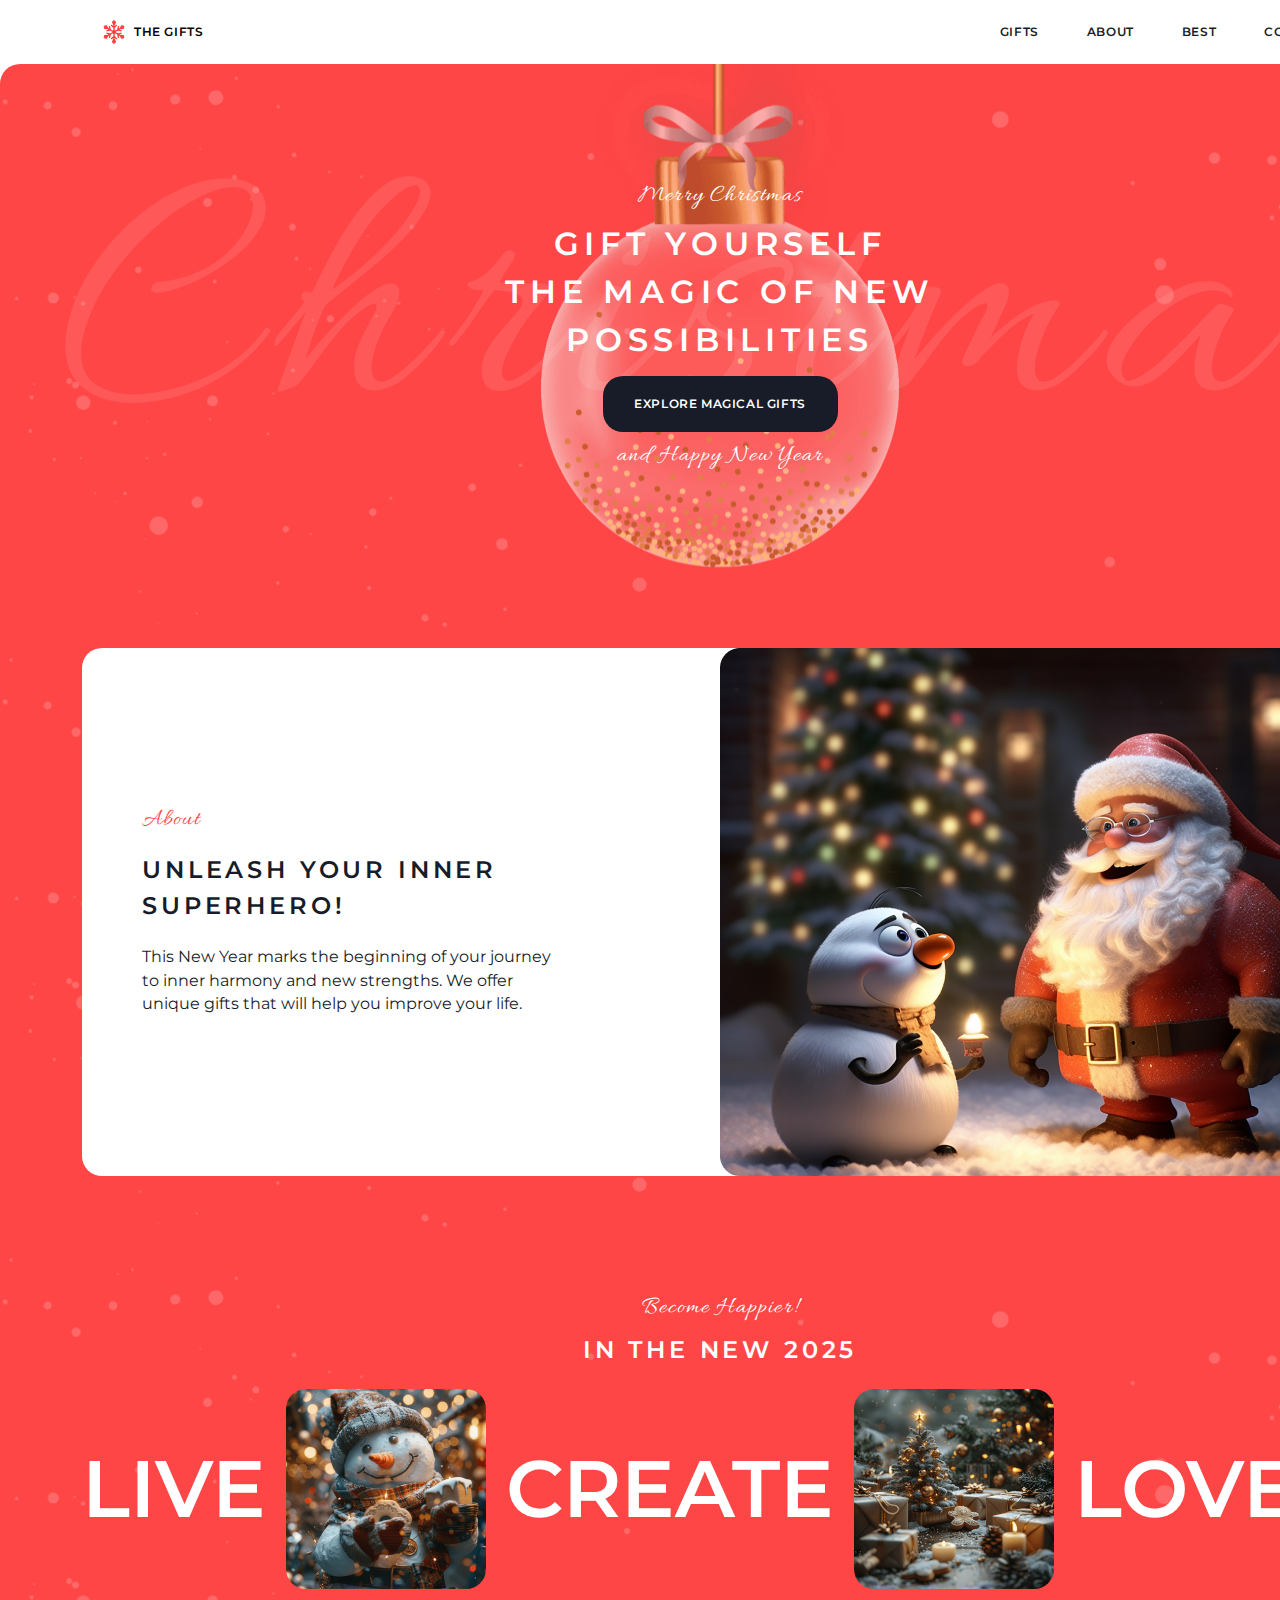
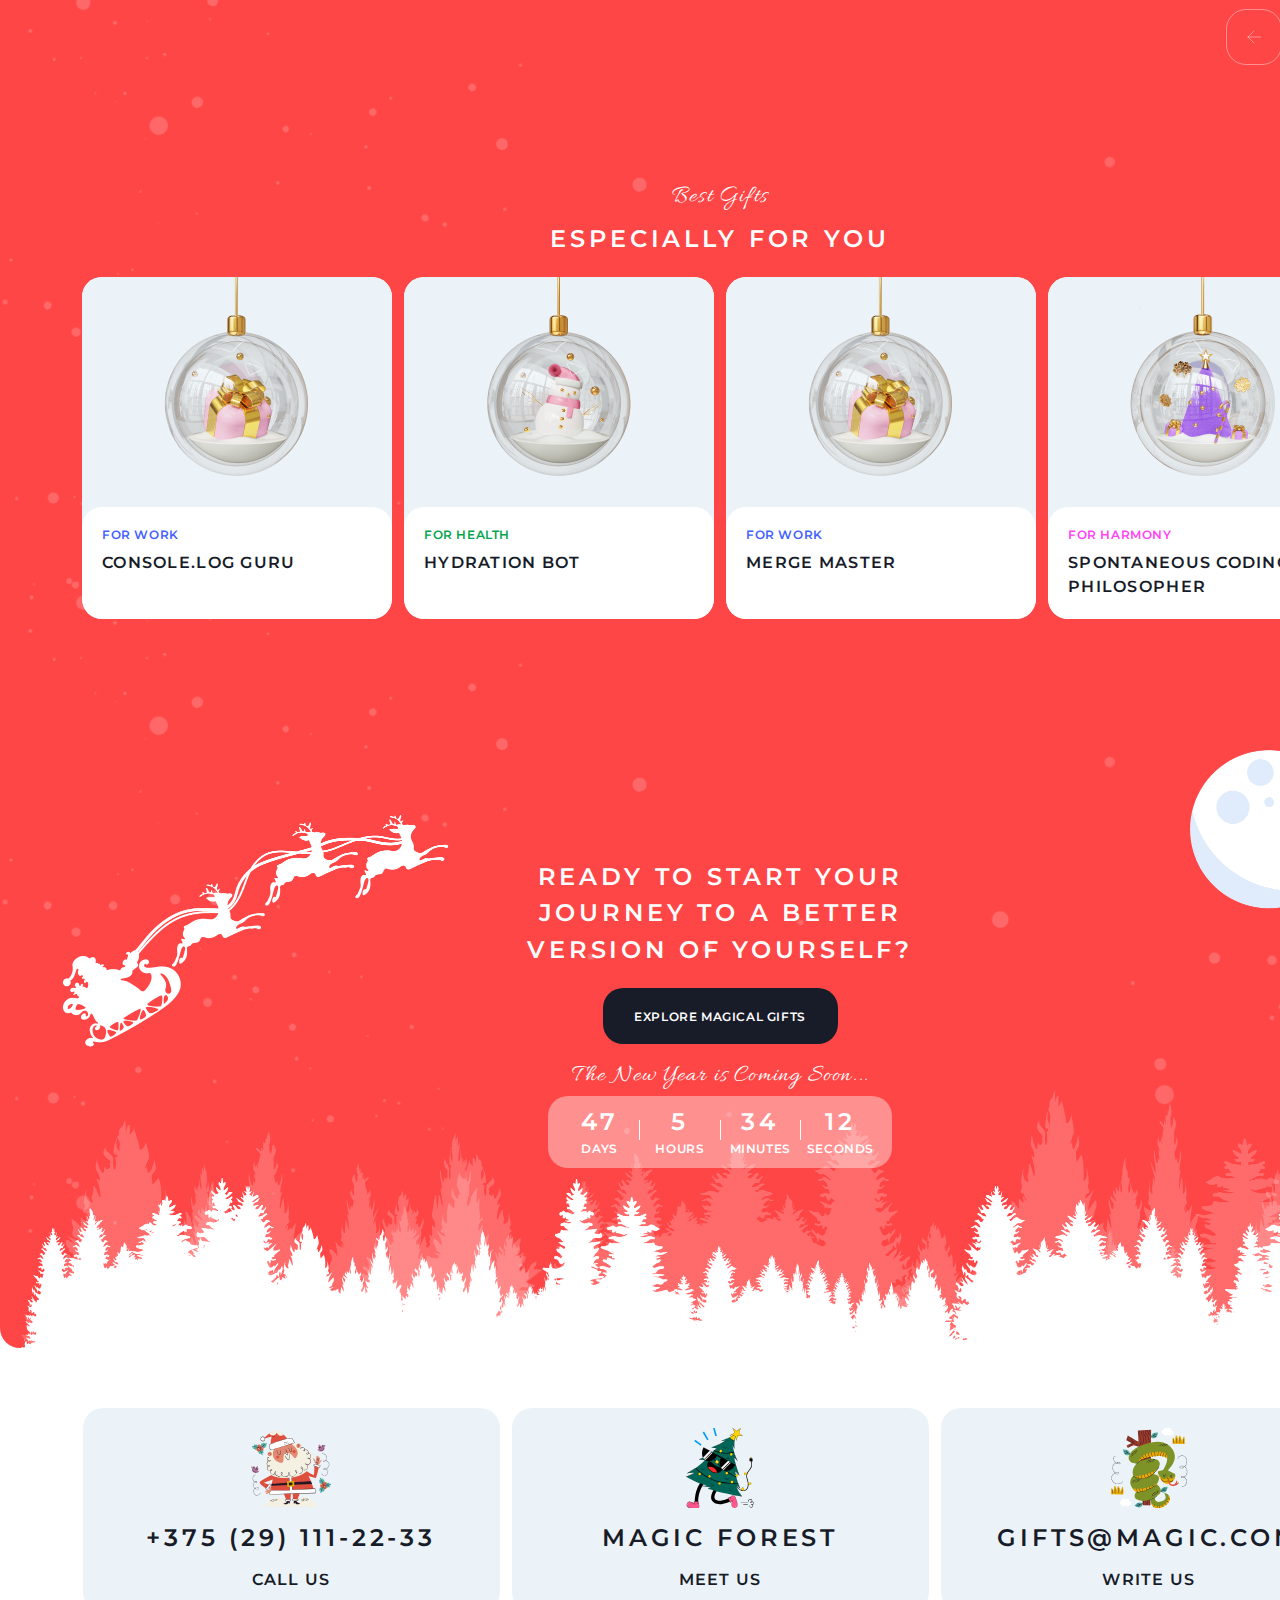
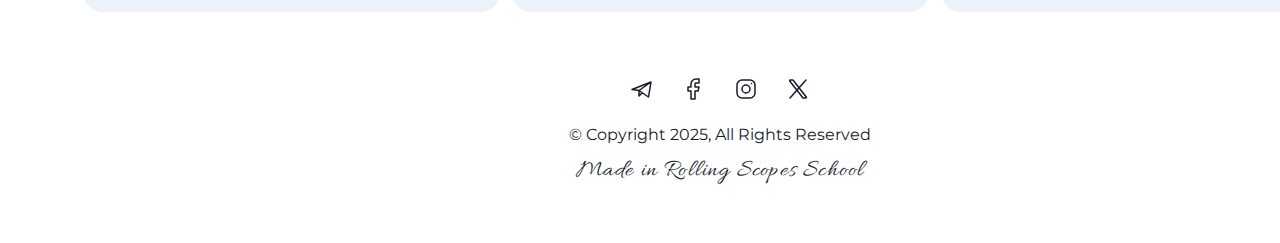
==== christmas-shop/home/index.html @ dfb4e145 "feat: implement navigation and hover effects on home page" ====
<!DOCTYPE html>
<html lang="en">
  <head>
    <meta charset="UTF-8" />
    <meta name="viewport" content="width=device-width, initial-scale=1.0" />
    <title>Christmas shop</title>
    <link rel="stylesheet" href="style.css" />
    <link rel="stylesheet" href="../assets/styles/common.css" />
    <link rel="preconnect" href="https://fonts.googleapis.com" />
    <link rel="preconnect" href="https://fonts.gstatic.com" crossorigin />
    <link
      href="https://fonts.googleapis.com/css2?family=Montserrat:ital,wght@0,100..900;1,100..900&family=Raleway:ital,wght@0,100..900;1,100..900&display=swap"
      rel="stylesheet"
    />
    <link
      href="https://fonts.googleapis.com/css2?family=Allura&family=Montserrat:ital,wght@0,100..900;1,100..900&display=swap"
      rel="stylesheet"
    />
  </head>
  <body>
    <div class="main-wrapper">
      <header class="header-wrapper">
        <a class="logo font-link-button" href="">
          <img src="../assets/icons/snowflake.svg" alt="snowflake" />
          <span>The gifts</span>
        </a>
        <nav>
          <ul class="nav font-link-button">
            <li class="nav-li"><a class="nav-link" href="">Gifts</a></li>
            <li class="nav-li"><a class="nav-link" href="#about">About</a></li>
            <li class="nav-li"><a class="nav-link" href="#best">Best</a></li>
            <li class="nav-li"><a class="nav-link" href="#contacts">Contacts</a></li>
          </ul>
        </nav>
      </header>
      <div class="background-wrapper">
        <div class="hero-wrapper">
          <div class="font-second-family">Merry Christmas</div>
          <h1 class="hero-title font-title">
            Gift yourself<br />
            the magic of new<br />
            possibilities
          </h1>
          <a class="hero-link-gifts font-link-button" href="">
            <span class="hero-link-text">Explore Magical Gifts</span>
          </a>
          <div class="font-second-family">and Happy New Year</div>
        </div>
        <div class="about-wrapper" id="about">
          <div class="about-text">
            <div class="font-second-family-col">About</div>
            <div class="font-header-two">Unleash your inner superhero!</div>
            <div class="font-header-three">
              This New Year marks the beginning of your journey to inner harmony and new strengths. We offer unique
              gifts that will help you improve your life.
            </div>
          </div>
          <img src="../assets/images/image-about-block.png" alt="image-about" />
        </div>
        <div class="slider-wrapper">
          <div class="font-second-family">Become Happier!</div>
          <div class="slider-text font-header-two">in the new 2025</div>
          <div class="slider-images">
            <div class="font-header-four">Live</div>
            <img class="slider-image" src="../assets/images/snowman.png" alt="snowman" />
            <div class="font-header-four">create</div>
            <img class="slider-image" src="../assets/images/christmas-trees.png" alt="christmas-trees" />
            <div class="font-header-four">Love</div>
            <img class="slider-image" src="../assets/images/christmas-tree-ball.png" alt="christmas-tree-ball" />
          </div>
          <div class="slider-buttons">
            <button class="slider-arrow"><span class="slider-arrow-left"></span></button>
            <button class="slider-arrow slider-arrow-active"><span class="slider-arrow-right"></span></button>
          </div>
        </div>
        <div class="best-wrapper" id="best">
          <div class="font-second-family">Best Gifts</div>
          <div class="best-text font-header-two">Especially for you</div>
          <div class="best-container">
            <div class="best-block">
              <img class="best-image" src="../assets/images/gift-for-work.png" alt="image-one" />
              <div class="best-block-text">
                <div class="best-blue font-link-button">For work</div>
                <div class="font-five">Console.log Guru</div>
              </div>
            </div>
            <div class="best-block">
              <img class="best-image" src="../assets/images/gift-for-health.png" alt="image-two" />
              <div class="best-block-text">
                <div class="best-green font-link-button">For health</div>
                <div class="font-five">Hydration Bot</div>
              </div>
            </div>
            <div class="best-block">
              <img class="best-image" src="../assets/images/gift-for-work.png" alt="image-three" />
              <div class="best-block-text">
                <div class="best-blue font-link-button">For work</div>
                <div class="font-five">Merge Master</div>
              </div>
            </div>
            <div class="best-block">
              <img class="best-image" src="../assets/images/gift-for-harmony.png" alt="image-four" />
              <div class="best-block-text">
                <div class="best-pink font-link-button">For harmony</div>
                <div class="font-five">Spontaneous Coding <br />Philosopher</div>
              </div>
            </div>
          </div>
        </div>
        <div class="start-wrapper">
          <div class="start-text font-header-two">
            Ready to start your<br />
            journey to a better<br />
            version of yourself?
          </div>
          <a class="hero-link-gifts font-link-button" href="">
            <span class="hero-link-text">Explore Magical Gifts</span>
          </a>
          <div class="font-second-family">The New Year is Coming Soon...</div>
          <div class="start-block-tabl">
            <div class="start-block-col">
              <div class="start-white font-header-two">47</div>
              <div class="start-white font-link-button">days</div>
            </div>
            <div class="start-block-line"></div>
            <div class="start-block-col">
              <div class="start-white font-header-two">5</div>
              <div class="start-white font-link-button">hours</div>
            </div>
            <div class="start-block-line"></div>
            <div class="start-block-col">
              <div class="start-white font-header-two">34</div>
              <div class="start-white font-link-button">minutes</div>
            </div>
            <div class="start-block-line"></div>
            <div class="start-block-col">
              <div class="start-white font-header-two">12</div>
              <div class="start-white font-link-button">seconds</div>
            </div>
          </div>
        </div>
      </div>
      <footer>
        <div class="footer-wrapper" id="contacts">
          <div class="footer-contacts">
            <a class="footer-contact" href="tel:+375291112233">
              <span class="footer-icon-call-us"></span>
              <span class="font-header-two">+375 (29) 111-22-33</span>
              <span class="font-five">Call us</span>
            </a>
            <a class="footer-contact" href="https://maps.app.goo.gl/VonHvREUf6rhyZPi9" rel="noreferrer" target="_blank">
              <span class="footer-icon-meet-us"></span>
              <span class="font-header-two">Magic forest</span>
              <span class="font-five">Meet us</span>
            </a>
            <a class="footer-contact" href="https://www.mail.com/" rel="noreferrer" target="_blank">
              <span class="footer-icon-write-us"></span>
              <span class="font-header-two">gifts@magic.com</span>
              <span class="font-five">Write us</span>
            </a>
          </div>
          <div class="footer-links">
            <a href="https://www.telegram.com/" target="_blank" rel="noreferrer" class="footer-link">
              <div class="footer-icon-telegram"></div>
            </a>
            <a href="https://www.facebook.com/" target="_blank" rel="noreferrer">
              <div class="footer-icon-facebook"></div>
            </a>
            <a href="https://www.instagram.com/" target="_blank" rel="noreferrer">
              <div class="footer-icon-instagram"></div>
            </a>
            <a href="https://www.x.com/" target="_blank" rel="noreferrer">
              <div class="footer-icon-x"></div>
            </a>
          </div>
          <div class="font-header-three">© Copyright 2025, All Rights Reserved</div>
          <a href="https://rs.school/" target="_blank" rel="noreferrer" class="footer-school font-second-family">
            <span>Made in Rolling Scopes School</span></a
          >
        </div>
      </footer>
    </div>
  </body>
</html>
---- christmas-shop/home/style.css ----
body {
  margin: 0;
  background: #ffffff;
  overflow-x: hidden;
}
html {
  scroll-behavior: smooth;
}

.main-wrapper {
  width: 1440px;
  margin: 0 auto !important;
  padding-top: 12px;
  box-sizing: border-box;
}

.header-wrapper {
  display: flex;
  flex-direction: row;
  justify-content: space-between;
  align-items: center;
  padding-bottom: 12px;
  margin: 0 82px;
}

.logo {
  display: flex;
  flex-direction: row;
  align-items: center;
  gap: 8px;
  padding: 8px 20px;
  cursor: pointer;
  text-decoration: none;
}

.nav {
  display: flex;
  flex-direction: row;
  list-style: none;
  gap: 8px;
  margin: 0;
  padding: 0;
}

.nav-li {
  cursor: pointer;
}

.nav-link {
  position: relative;
  text-decoration: none;
  padding: 12px 20px;
  color: #181c29;
  border-radius: 12px;
  transition: all ease 0.7s;
}

.nav-link:hover {
  color: #ff4646;
  background: rgba(255, 96, 96, 0.1);
  transition: all ease 0.5s;
}

.background-wrapper {
  width: 100%;
  background: url(../assets/images/bg-snow.png), #ff4646 100% / cover repeat;
  background-size: 100% auto;
  border-radius: 20px;
  box-sizing: border-box;
}

.hero-wrapper {
  width: 100%;
  display: flex;
  flex-direction: column;
  align-items: center;
  gap: 12px;
  padding: 120px 0;
  border-radius: 20px 20px 0 0;
  background: url(../assets/images/bg-ball.png) 100% / cover;
  background-size: 100% 115%;
}

.hero-title {
  margin: 0;
}

.hero-link-gifts {
  display: flex;
  justify-content: center;
  align-items: center;
  border-radius: 20px;
  width: 235px;
  height: 56px;
  background: #181c29;
  text-decoration: none;
  transition: all ease 0.7s;
}

.hero-link-gifts:hover {
  background: #ffffff;
  transition: all ease 0.5s;
}

.hero-link-text {
  color: #ffffff;
  transition: all ease 0.7s;
}

.hero-link-gifts:hover .hero-link-text {
  color: #181c29 !important;
  transition: all ease 0.5s;
}

.about-wrapper {
  display: flex;
  flex-direction: row;
  background: #ffffff;
  border-radius: 20px;
  margin: 60px 82px 0;
}

.about-text {
  display: flex;
  flex-direction: column;
  gap: 20px;
  padding: 160px 152px 160px 60px;
}

.slider-wrapper {
  display: flex;
  flex-direction: column;
  align-items: center;
  padding: 120px 82px 0;
  gap: 20px;
  box-sizing: border-box;
  overflow: hidden;
}

.slider-text {
  color: #ffffff !important;
  margin-top: -8px;
}

.slider-images {
  width: 100%;
  display: flex;
  flex-direction: row;
  gap: 20px;
  align-items: center;
}

.slider-image {
  border-radius: 20px;
  width: 200px;
  height: 200px;
}

.slider-buttons {
  display: flex;
  flex-direction: row;
  margin-left: auto;
  gap: 20px;
}

.slider-arrow {
  display: flex;
  align-items: center;
  justify-content: center;
  width: 56px;
  height: 56px;
  border: 1px solid rgba(255, 255, 255, 0.4);
  border-radius: 20px;
  cursor: pointer;
  background: 0;
}

.slider-arrow-active {
  border: 1px solid #ffffff;
  transition: all ease 0.7s;
}

.slider-arrow-active:hover {
  background: #ffffff;
  transition: all ease 0.5s;
}

.slider-arrow-left {
  width: 24px;
  height: 24px;
  background: url(../assets/icons/arrow-left.svg) center center no-repeat;
}

.slider-arrow-right {
  width: 24px;
  height: 24px;
  background: url(../assets/icons/arrow-right.svg) center center no-repeat;
  transition: all ease 0.7s;
}

.slider-arrow-active:hover .slider-arrow-right {
  background: url(../assets/icons/arrow-right-red.svg) center center no-repeat;
  transition: all ease 0.5s;
}

.best-wrapper {
  display: flex;
  flex-direction: column;
  align-items: center;
  gap: 20px;
  margin: 120px 0 60px;
}

.best-text {
  color: #ffffff !important;
  margin-top: -8px;
}

.best-container {
  display: flex;
  flex-direction: row;
  gap: 12px;
}

.best-block {
  width: 310px;
  height: 342px;
  box-sizing: border-box;
  display: flex;
  flex-direction: column;
  align-items: start;
  border-radius: 20px;
  overflow: hidden;
  background: #ecf3f8;
  cursor: pointer;
}

.best-image {
  width: 310px;
  height: 230px;
  background: #ecf3f8;
}

.best-block-text {
  height: 100%;
  width: 100%;
  box-sizing: border-box;
  display: flex;
  flex-direction: column;
  gap: 8px;
  padding: 20px;
  border-radius: 20px;
  background: #ffffff;
}

.best-block .font-five {
  transition: all ease 0.7s;
}

.best-block:hover .font-five {
  color: #ff4646;
  transition: all ease 0.5s;
}

.best-blue {
  color: #4361ff !important;
}

.best-green {
  color: #06a44f !important;
}

.best-pink {
  color: #ff43f7 !important;
}

.start-wrapper {
  display: flex;
  flex-direction: column;
  align-items: center;
  gap: 20px;
  background: url(../assets/images/bg-forest.png) 100% / cover;
  background-size: 100% 100%;
  padding-bottom: 180px;
}

.start-text {
  color: #ffffff !important;
  padding-top: 180px;
  text-align: center;
}

.start-block-tabl {
  width: 100%;
  width: 344px;
  height: 72px;
  box-sizing: border-box;
  display: flex;
  flex-direction: row;
  align-items: center;
  padding: 8px 12px 12px;
  border-radius: 20px;
  background: rgba(255, 255, 255, 0.4);
  margin-top: -12px;
}

.start-block-col {
  width: 25%;
  display: flex;
  flex-direction: column;
  align-items: center;
}

.start-block-line {
  height: 20px;
  border-left: 1px solid #ffffff;
}

.start-white {
  color: #ffffff !important;
}

.footer-wrapper {
  display: flex;
  flex-direction: column;
  align-items: center;
  padding: 60px 82px;
}

.footer-contacts {
  display: flex;
  flex-direction: row;
  align-items: center;
  gap: 12px;
  padding-bottom: 57px;
}

.footer-contact {
  width: 417px;
  height: 204px;
  box-sizing: border-box;
  display: flex;
  flex-direction: column;
  align-items: center;
  gap: 12px;
  background: #ecf3f8;
  border-radius: 20px;
  padding: 20px;
  text-decoration: none;
  transition: all ease 0.5s;
}

.footer-contact .font-header-two {
  transition: all ease 0.7s;
}

.footer-contact:hover .font-header-two {
  color: #ff4646;
  transition: all ease 0.5s;
}

.footer-contact .font-five {
  transition: all ease 0.7s;
}

.footer-contact:hover .font-five {
  color: #ff4646;
  transition: all ease 0.5s;
}

.footer-icon-call-us {
  width: 80px;
  height: 80px;
  background: url(../assets/icons/call-us.svg) center center no-repeat;
}

.footer-icon-meet-us {
  width: 80px;
  height: 80px;
  background: url(../assets/icons/meet-us.svg) center center no-repeat;
}

.footer-icon-write-us {
  width: 80px;
  height: 80px;
  background: url(../assets/icons/write-us.svg) center center no-repeat;
}

.footer-links {
  display: flex;
  flex-direction: row;
  gap: 12px;
  padding-bottom: 14px;
}

.footer-icon-telegram {
  width: 40px;
  height: 40px;
  background: url(../assets/icons/telegram.svg) center center no-repeat;
  transition: all ease 0.7s;
}

.footer-icon-telegram:hover {
  background: url(../assets/icons/telegram-red.svg) center center no-repeat;
  transition: all ease 0.5s;
}

.footer-icon-facebook {
  width: 40px;
  height: 40px;
  background: url(../assets/icons/facebook.svg) center center no-repeat;
  transition: all ease 0.7s;
}

.footer-icon-facebook:hover {
  background: url(../assets/icons/facebook-red.svg) center center no-repeat;
  transition: all ease 0.5s;
}

.footer-icon-instagram {
  width: 40px;
  height: 40px;
  background: url(../assets/icons/instagram.svg) center center no-repeat;
  transition: all ease 0.7s;
}

.footer-icon-instagram:hover {
  background: url(../assets/icons/instagram-red.svg) center center no-repeat;
  transition: all ease 0.5s;
}

.footer-icon-x {
  width: 40px;
  height: 40px;
  background: url(../assets/icons/x.svg) center center no-repeat;
  transition: all ease 0.7s;
}

.footer-icon-x:hover {
  background: url(../assets/icons/x-red.svg) center center no-repeat;
  transition: all ease 0.5s;
}

.footer-school {
  color: #181c29 !important;
  padding-top: 12px;
  text-decoration: none;
  transition: all ease 0.7s;
}

.footer-school:hover {
  color: #ff4646 !important;
  transition: all ease 0.5s;
}
---- christmas-shop/assets/styles/common.css ----
.font-link-button {
  font-family: Montserrat;
  font-weight: 600;
  font-size: 12px;
  line-height: 130%;
  letter-spacing: 0.05em;
  text-transform: uppercase;
  color: var(--dark);
}

.font-header-two {
  font-family: Montserrat;
  font-weight: 600;
  font-size: 24px;
  line-height: 152%;
  letter-spacing: 0.16em;
  text-transform: uppercase;
  color: #181c29;
}

.font-header-three {
  font-family: Montserrat;
  font-weight: 400;
  font-size: 16px;
  line-height: 148%;
  color: #181c29;
}

.font-title {
  font-family: Montserrat;
  font-weight: 600;
  font-size: 32px;
  line-height: 150%;
  letter-spacing: 0.18em;
  text-transform: uppercase;
  text-align: center;
  color: white;
}

.font-header-four {
  font-family: Montserrat;
  font-weight: 600;
  font-size: 80px;
  text-transform: uppercase;
  text-align: center;
  color: #ffffff;
}

.font-five {
  font-family: Montserrat;
  font-weight: 600;
  font-size: 16px;
  line-height: 152%;
  letter-spacing: 0.08em;
  text-transform: uppercase;
  color: #181c29;
}

.font-second-family {
  font-family: Allura;
  font-weight: 400;
  font-size: 24px;
  line-height: 100%;
  letter-spacing: 0.05em;
  color: white;
}

.font-second-family-col {
  font-family: Allura;
  font-weight: 400;
  font-size: 24px;
  line-height: 100%;
  letter-spacing: 0.05em;
  color: #ff4646;
}
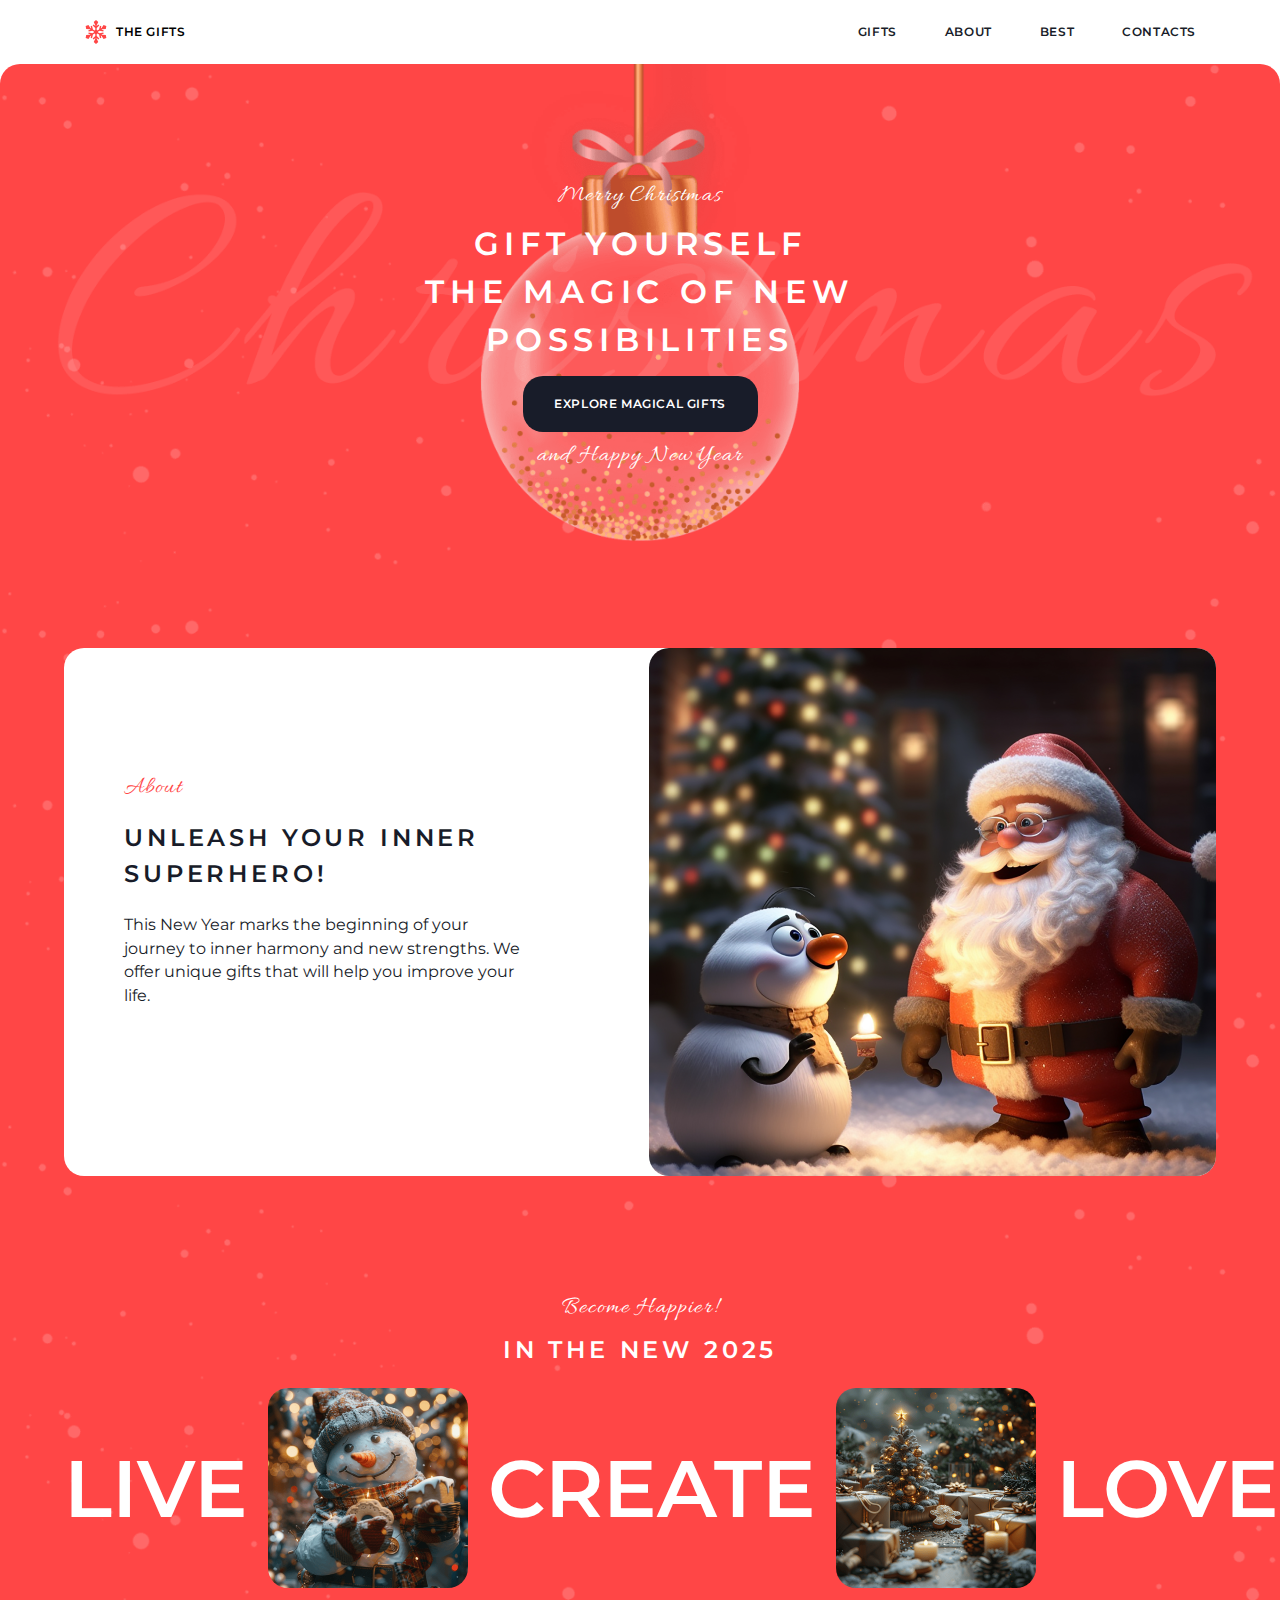
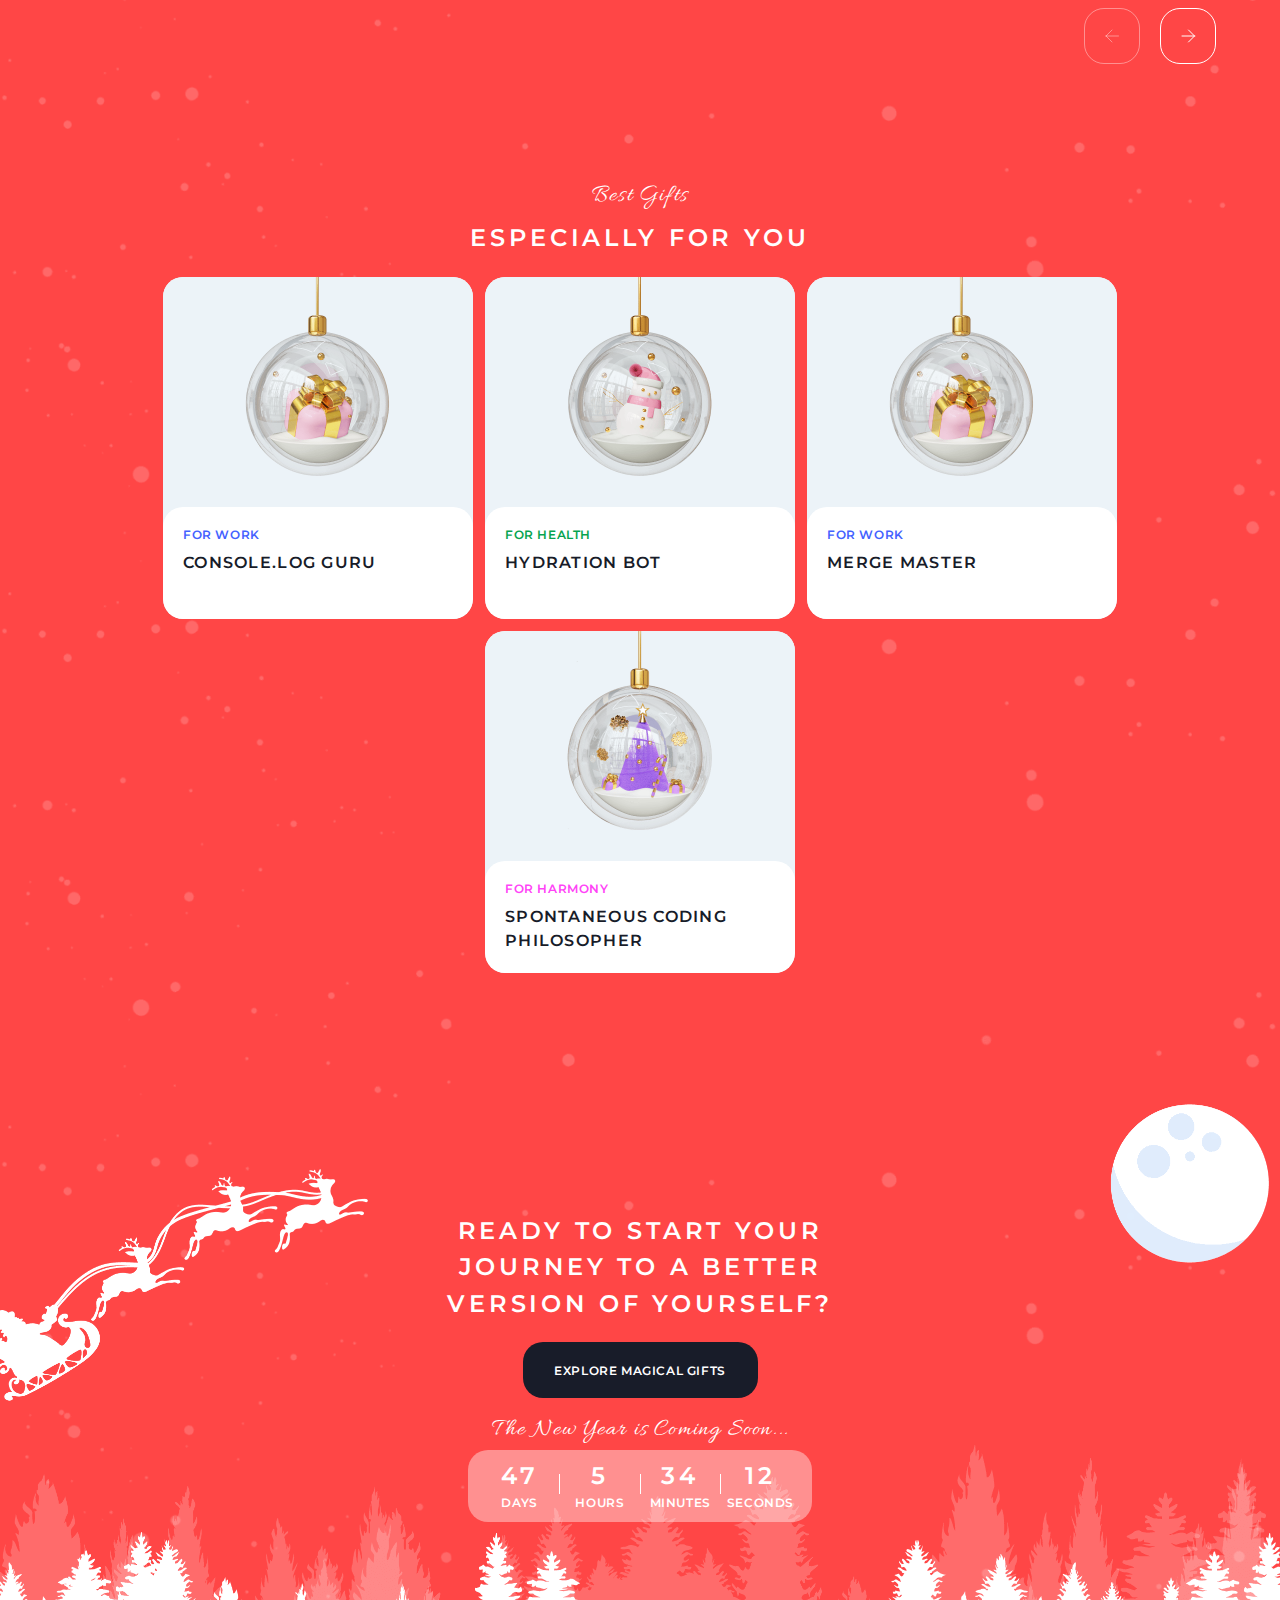
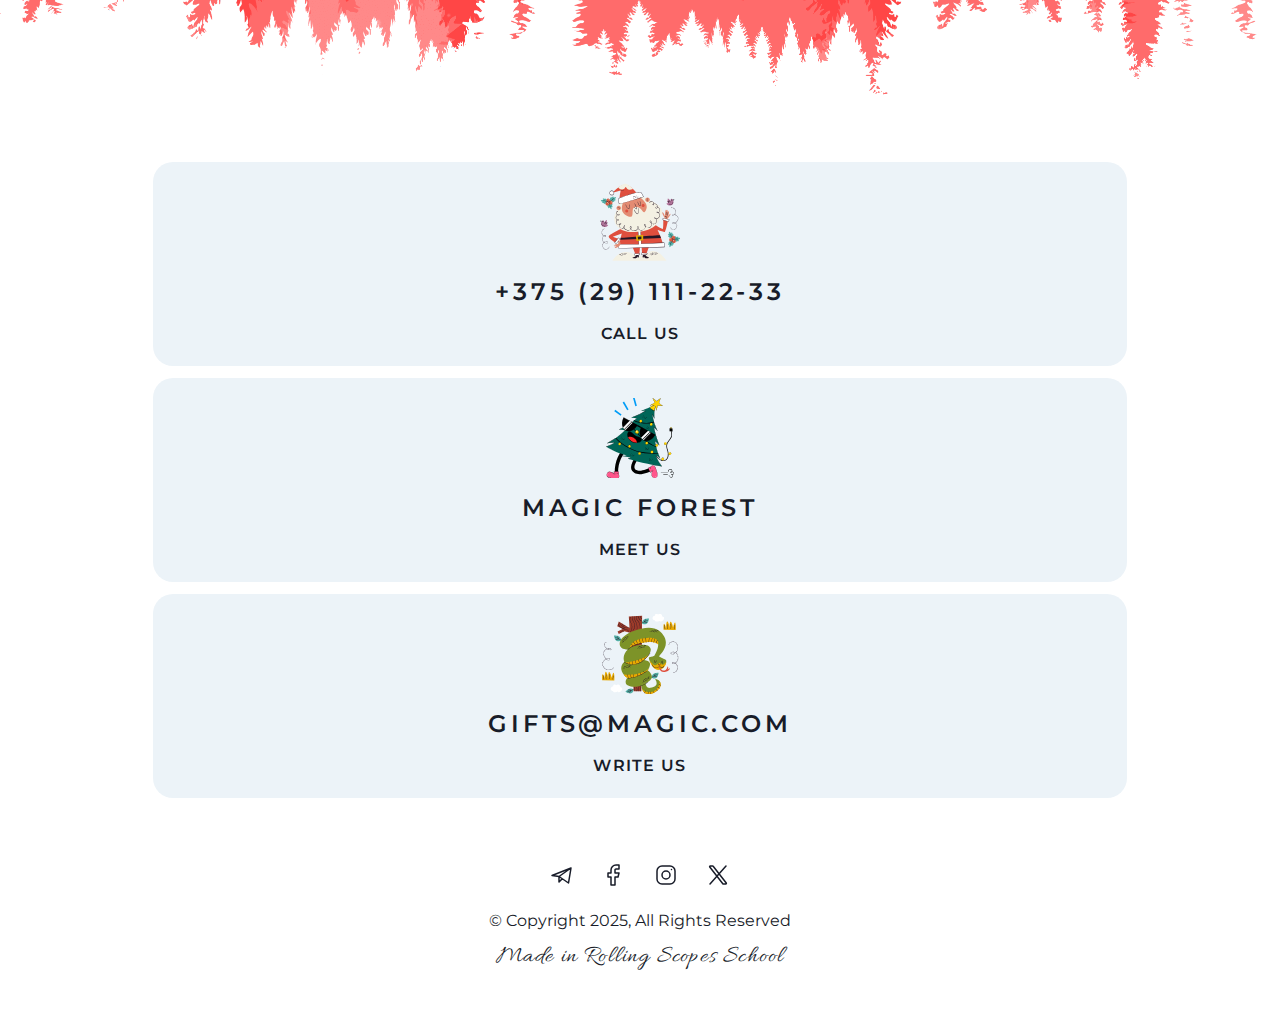
==== commit 2bc24b3f: "feat: implement responsive design at screen of 768px on home page" ====
--- a/christmas-shop/home/index.html
+++ b/christmas-shop/home/index.html
@@ -1,47 +1,51 @@
 <!DOCTYPE html>
 <html lang="en">
   <head>
-    <meta charset="UTF-8" />
-    <meta name="viewport" content="width=device-width, initial-scale=1.0" />
+    <meta charset="UTF-8">
+    <meta name="viewport" content="width=device-width, initial-scale=1.0">
     <title>Christmas shop</title>
-    <link rel="stylesheet" href="style.css" />
-    <link rel="stylesheet" href="../assets/styles/common.css" />
-    <link rel="preconnect" href="https://fonts.googleapis.com" />
-    <link rel="preconnect" href="https://fonts.gstatic.com" crossorigin />
+    <link rel="shortcut icon" type="image/svg" href="../assets/icons/snowflake.svg">
+    <link rel="stylesheet" href="style.css">
+    <link rel="stylesheet" href="../assets/styles/common.css">
+    <link rel="preconnect" href="https://fonts.googleapis.com">
+    <link rel="preconnect" href="https://fonts.gstatic.com" crossorigin>
     <link
       href="https://fonts.googleapis.com/css2?family=Montserrat:ital,wght@0,100..900;1,100..900&family=Raleway:ital,wght@0,100..900;1,100..900&display=swap"
       rel="stylesheet"
-    />
+      >
     <link
       href="https://fonts.googleapis.com/css2?family=Allura&family=Montserrat:ital,wght@0,100..900;1,100..900&display=swap"
       rel="stylesheet"
-    />
+    >
   </head>
   <body>
     <div class="main-wrapper">
       <header class="header-wrapper">
         <a class="logo font-link-button" href="">
-          <img src="../assets/icons/snowflake.svg" alt="snowflake" />
+          <img src="../assets/icons/snowflake.svg" alt="snowflake">
           <span>The gifts</span>
         </a>
         <nav>
           <ul class="nav font-link-button">
-            <li class="nav-li"><a class="nav-link" href="">Gifts</a></li>
+            <li class="nav-li"><a class="nav-link" href="../gifts/index.html">Gifts</a></li>
             <li class="nav-li"><a class="nav-link" href="#about">About</a></li>
             <li class="nav-li"><a class="nav-link" href="#best">Best</a></li>
             <li class="nav-li"><a class="nav-link" href="#contacts">Contacts</a></li>
           </ul>
         </nav>
+        <button class="burger">
+          <img src="../assets/icons/burger.svg" alt="menu">
+        </button>
       </header>
       <div class="background-wrapper">
         <div class="hero-wrapper">
           <div class="font-second-family">Merry Christmas</div>
           <h1 class="hero-title font-title">
-            Gift yourself<br />
-            the magic of new<br />
+            Gift yourself<br>
+            the magic of new<br>
             possibilities
           </h1>
-          <a class="hero-link-gifts font-link-button" href="">
+          <a class="hero-link-gifts font-link-button" href="../gifts/index.html">
             <span class="hero-link-text">Explore Magical Gifts</span>
           </a>
           <div class="font-second-family">and Happy New Year</div>
@@ -55,18 +59,18 @@
               gifts that will help you improve your life.
             </div>
           </div>
-          <img src="../assets/images/image-about-block.png" alt="image-about" />
+          <img src="../assets/images/image-about-block.png" alt="image-about" class="about-image">
         </div>
         <div class="slider-wrapper">
           <div class="font-second-family">Become Happier!</div>
           <div class="slider-text font-header-two">in the new 2025</div>
           <div class="slider-images">
             <div class="font-header-four">Live</div>
-            <img class="slider-image" src="../assets/images/snowman.png" alt="snowman" />
+            <img class="slider-image" src="../assets/images/snowman.png" alt="snowman">
             <div class="font-header-four">create</div>
-            <img class="slider-image" src="../assets/images/christmas-trees.png" alt="christmas-trees" />
+            <img class="slider-image" src="../assets/images/christmas-trees.png" alt="christmas-trees">
             <div class="font-header-four">Love</div>
-            <img class="slider-image" src="../assets/images/christmas-tree-ball.png" alt="christmas-tree-ball" />
+            <img class="slider-image" src="../assets/images/christmas-tree-ball.png" alt="christmas-tree-ball">
           </div>
           <div class="slider-buttons">
             <button class="slider-arrow"><span class="slider-arrow-left"></span></button>
@@ -78,42 +82,42 @@
           <div class="best-text font-header-two">Especially for you</div>
           <div class="best-container">
             <div class="best-block">
-              <img class="best-image" src="../assets/images/gift-for-work.png" alt="image-one" />
+              <img class="best-image" src="../assets/images/gift-for-work.png" alt="image-one">
               <div class="best-block-text">
                 <div class="best-blue font-link-button">For work</div>
                 <div class="font-five">Console.log Guru</div>
               </div>
             </div>
             <div class="best-block">
-              <img class="best-image" src="../assets/images/gift-for-health.png" alt="image-two" />
+              <img class="best-image" src="../assets/images/gift-for-health.png" alt="image-two">
               <div class="best-block-text">
                 <div class="best-green font-link-button">For health</div>
                 <div class="font-five">Hydration Bot</div>
               </div>
             </div>
             <div class="best-block">
-              <img class="best-image" src="../assets/images/gift-for-work.png" alt="image-three" />
+              <img class="best-image" src="../assets/images/gift-for-work.png" alt="image-three">
               <div class="best-block-text">
                 <div class="best-blue font-link-button">For work</div>
                 <div class="font-five">Merge Master</div>
               </div>
             </div>
             <div class="best-block">
-              <img class="best-image" src="../assets/images/gift-for-harmony.png" alt="image-four" />
+              <img class="best-image" src="../assets/images/gift-for-harmony.png" alt="image-four">
               <div class="best-block-text">
                 <div class="best-pink font-link-button">For harmony</div>
-                <div class="font-five">Spontaneous Coding <br />Philosopher</div>
+                <div class="font-five">Spontaneous Coding <br>Philosopher</div>
               </div>
             </div>
           </div>
         </div>
         <div class="start-wrapper">
           <div class="start-text font-header-two">
-            Ready to start your<br />
-            journey to a better<br />
+            Ready to start your<br>
+            journey to a better<br>
             version of yourself?
           </div>
-          <a class="hero-link-gifts font-link-button" href="">
+          <a class="hero-link-gifts font-link-button" href="../gifts/index.html">
             <span class="hero-link-text">Explore Magical Gifts</span>
           </a>
           <div class="font-second-family">The New Year is Coming Soon...</div>
--- a/christmas-shop/home/style.css
+++ b/christmas-shop/home/style.css
@@ -78,7 +78,7 @@
   padding: 120px 0;
   border-radius: 20px 20px 0 0;
   background: url(../assets/images/bg-ball.png) 100% / cover;
-  background-size: 100% 115%;
+  background-position: center;
 }
 
 .hero-title {
@@ -113,6 +113,7 @@
 }
 
 .about-wrapper {
+  height: 528px;
   display: flex;
   flex-direction: row;
   background: #ffffff;
@@ -171,11 +172,11 @@
   height: 56px;
   border: 1px solid rgba(255, 255, 255, 0.4);
   border-radius: 20px;
+  background: 0;
+}
+
+.slider-arrow-active {
   cursor: pointer;
-  background: 0;
-}
-
-.slider-arrow-active {
   border: 1px solid #ffffff;
   transition: all ease 0.7s;
 }
@@ -218,8 +219,11 @@
 
 .best-container {
   display: flex;
-  flex-direction: row;
+  flex-wrap: wrap;
+  flex-direction: row;
+  justify-content: center;
   gap: 12px;
+  padding: 0 68px 0;
 }
 
 .best-block {
@@ -280,8 +284,8 @@
   align-items: center;
   gap: 20px;
   background: url(../assets/images/bg-forest.png) 100% / cover;
-  background-size: 100% 100%;
   padding-bottom: 180px;
+  background-position: center;
 }
 
 .start-text {
@@ -321,6 +325,8 @@
 }
 
 .footer-wrapper {
+  width: 100%;
+  box-sizing: border-box !important;
   display: flex;
   flex-direction: column;
   align-items: center;
@@ -329,8 +335,10 @@
 
 .footer-contacts {
   display: flex;
-  flex-direction: row;
-  align-items: center;
+  flex-wrap: wrap;
+  flex-direction: row;
+  align-items: center;
+  justify-content: center;
   gap: 12px;
   padding-bottom: 57px;
 }
@@ -452,3 +460,118 @@
   color: #ff4646 !important;
   transition: all ease 0.5s;
 }
+
+.burger {
+  display: none;
+}
+
+@media screen and (min-width: 769px) and (max-width: 1439px) {
+  .main-wrapper {
+    width: 100vw;
+  }
+
+  .header-wrapper {
+    margin: 0 5%;
+  }
+
+  .about-wrapper {
+    margin: 60px 5% 0;
+  }
+
+  .about-image {
+    min-width: 44.3vw;
+    object-fit: cover;
+    border-radius: 20px;
+  }
+
+  .about-text {
+    padding: 11.1% 10.5% 11.1% 60px;
+  }
+
+  .slider-wrapper {
+    padding: 120px 5% 0;
+  }
+
+  .footer-contact {
+    width: 100%;
+    height: 204px;
+  }
+
+  .footer-wrapper {
+    padding: 60px 5%;
+  }
+
+  .footer-contact {
+    width: 100%;
+  }
+}
+
+@media screen and (min-width: 769px) and (max-width: 1000px) {
+  .main-wrapper {
+    width: 100vw;
+  }
+  .header-wrapper {
+    margin: 0 3%;
+  }
+
+  .about-wrapper {
+    margin: 60px 3% 0;
+  }
+
+  .slider-wrapper {
+    padding: 120px 3% 0;
+  }
+
+  .footer-wrapper {
+    padding: 60px 3%;
+  }
+}
+
+@media screen and (min-width: 381px) and (max-width: 768px) {
+  .main-wrapper {
+    width: 100vw;
+  }
+
+  .header-wrapper {
+    margin: 0 8px;
+    padding-bottom: 11px;
+  }
+
+  .nav {
+    display: none;
+  }
+
+  .burger {
+    display: flex;
+    background: #ffffff;
+    border: 0;
+    cursor: pointer;
+    padding: 0;
+  }
+
+  .about-wrapper {
+    margin: 60px 8px 0;
+  }
+
+  .about-image {
+    min-width: 49vw;
+    object-fit: cover;
+    border-radius: 20px;
+  }
+
+  .about-text {
+    padding: 106px 60px;
+  }
+
+  .slider-wrapper {
+    padding: 120px 8px 0;
+  }
+
+  .footer-wrapper {
+    padding: 60px 8px;
+  }
+
+  .footer-contact {
+    width: 100%;
+  }
+}
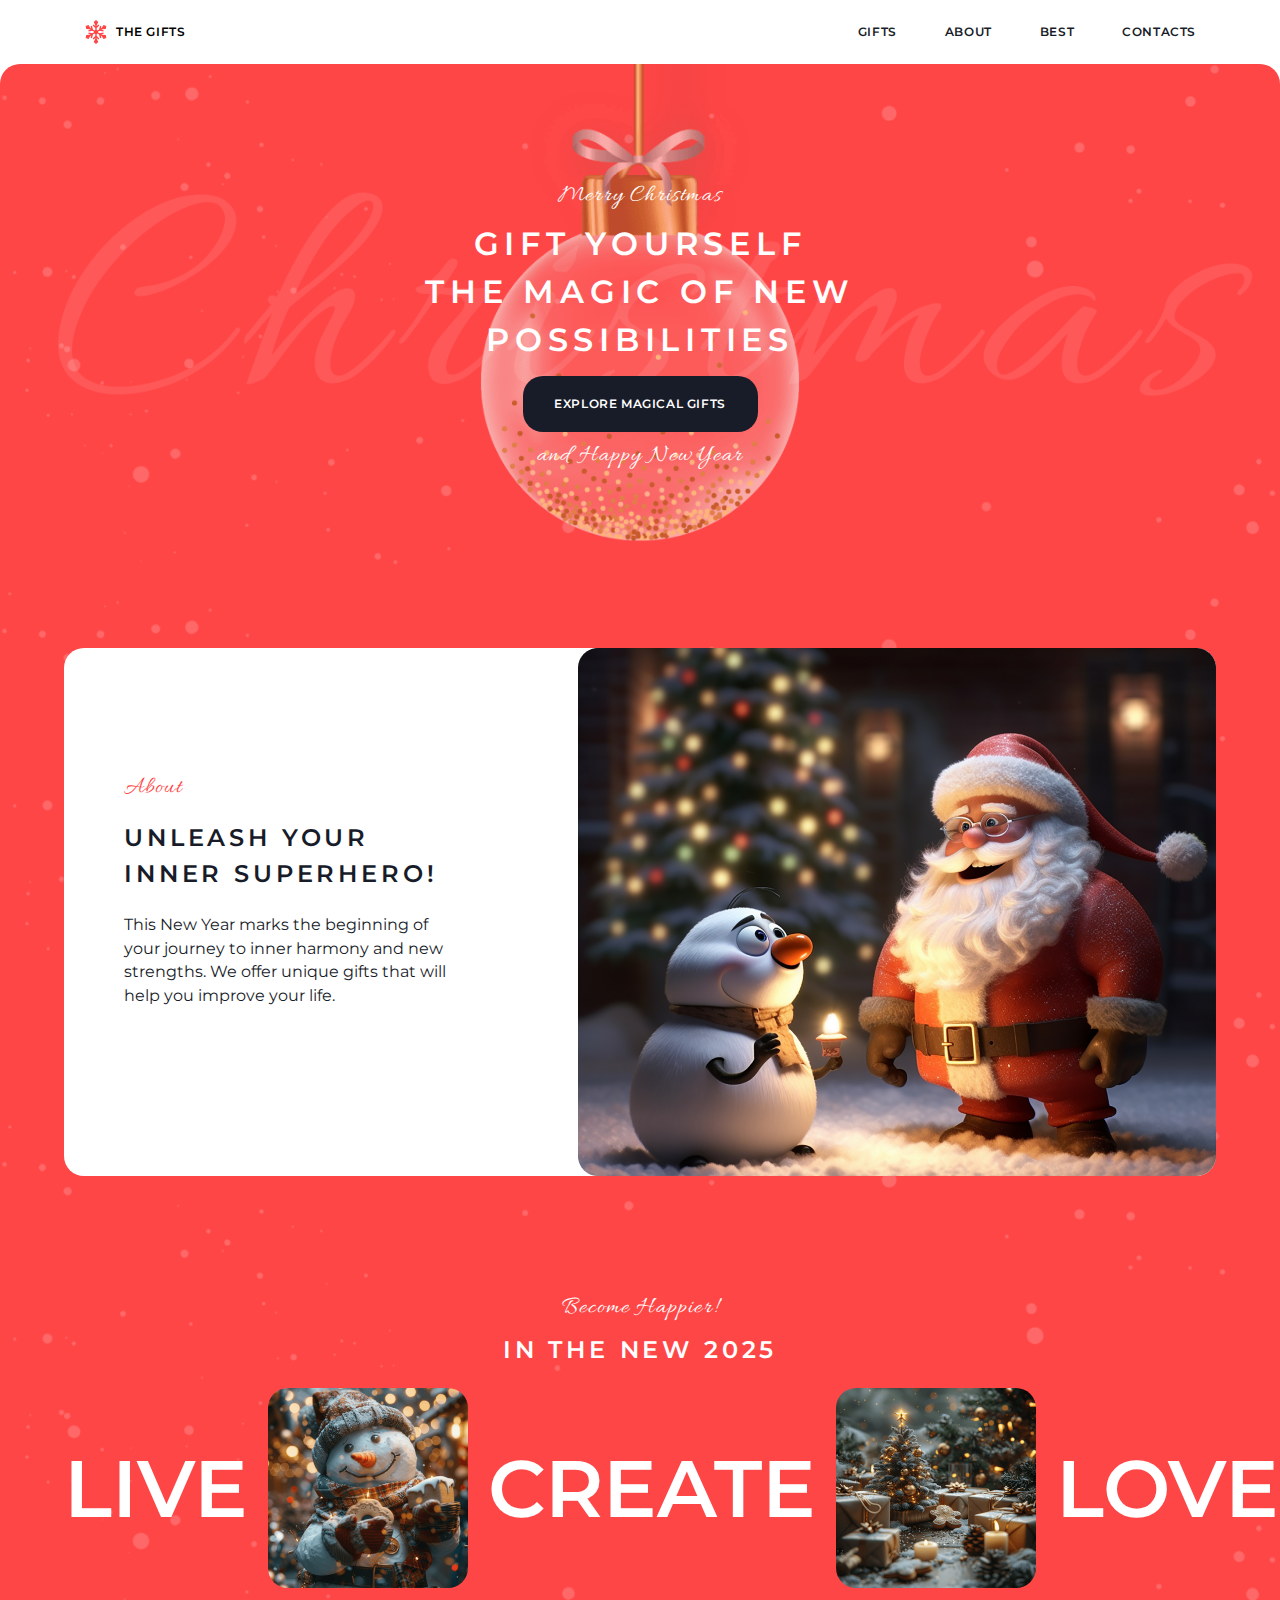
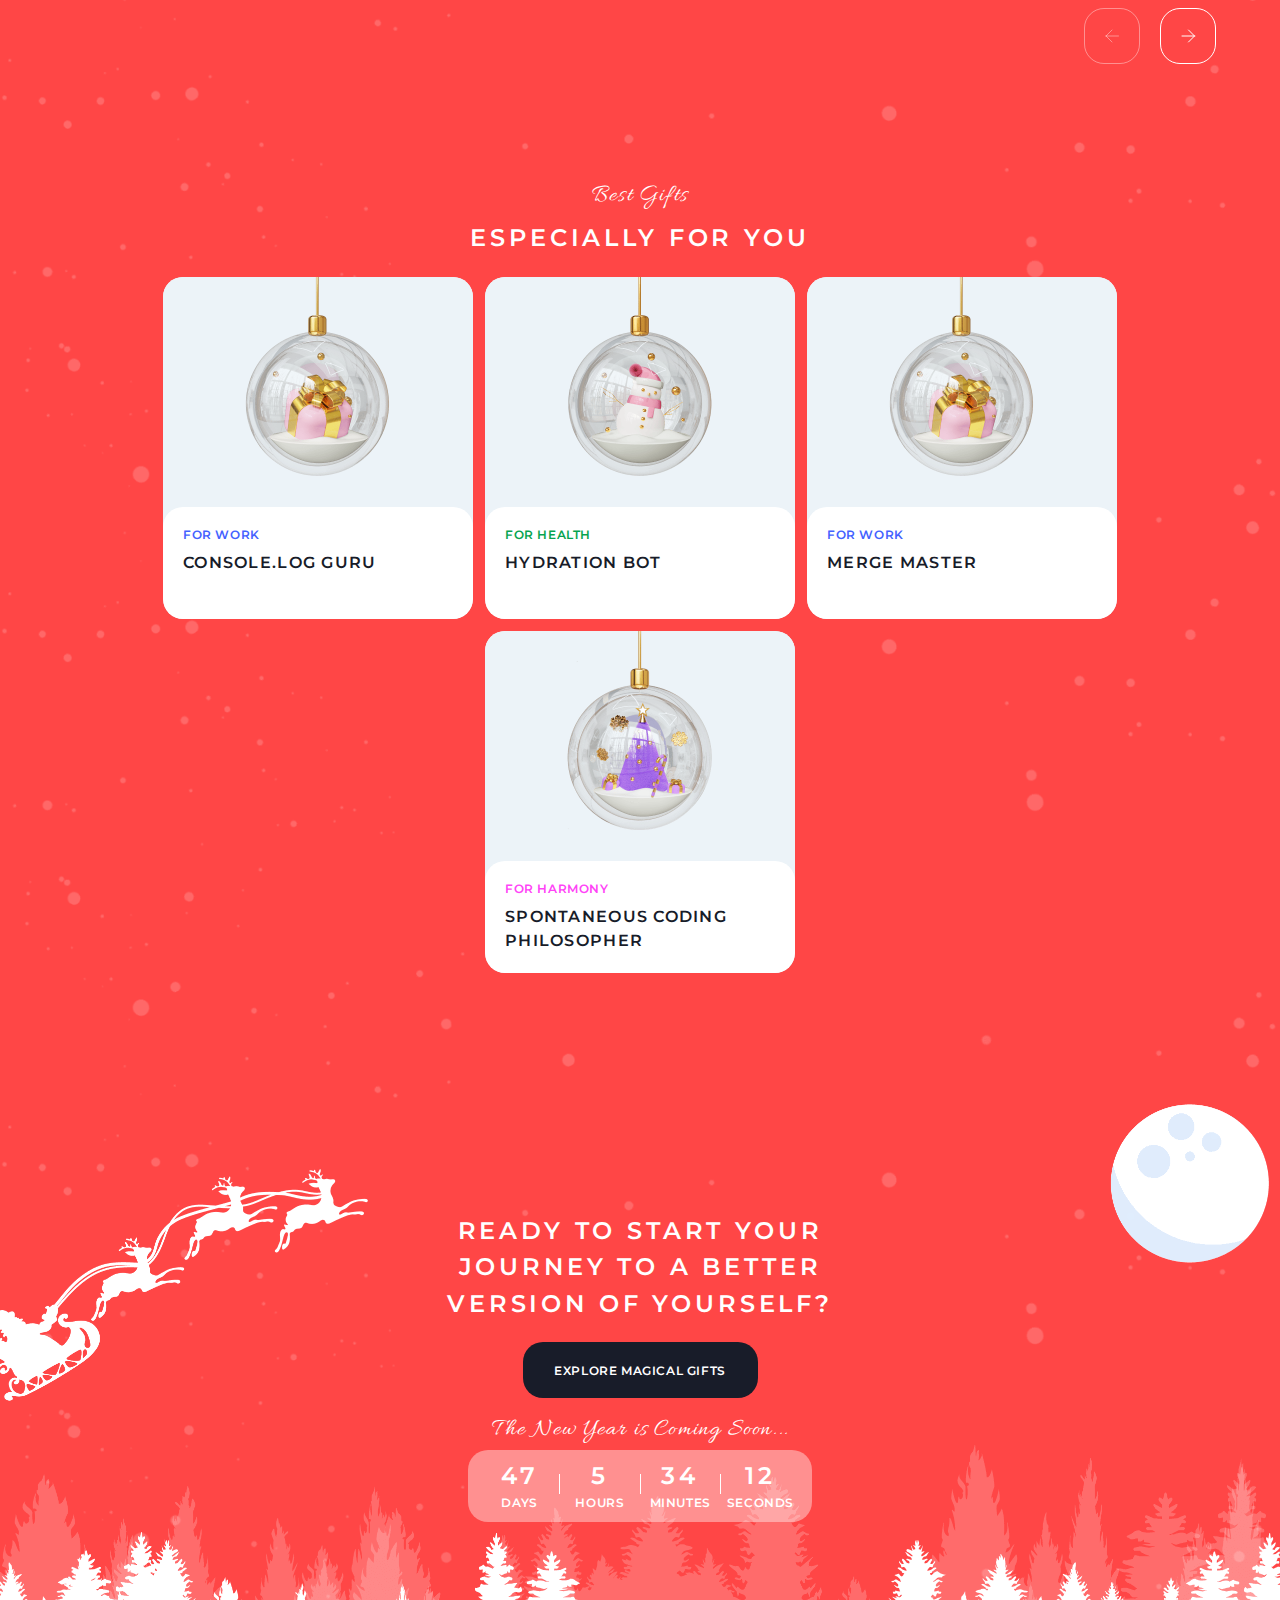
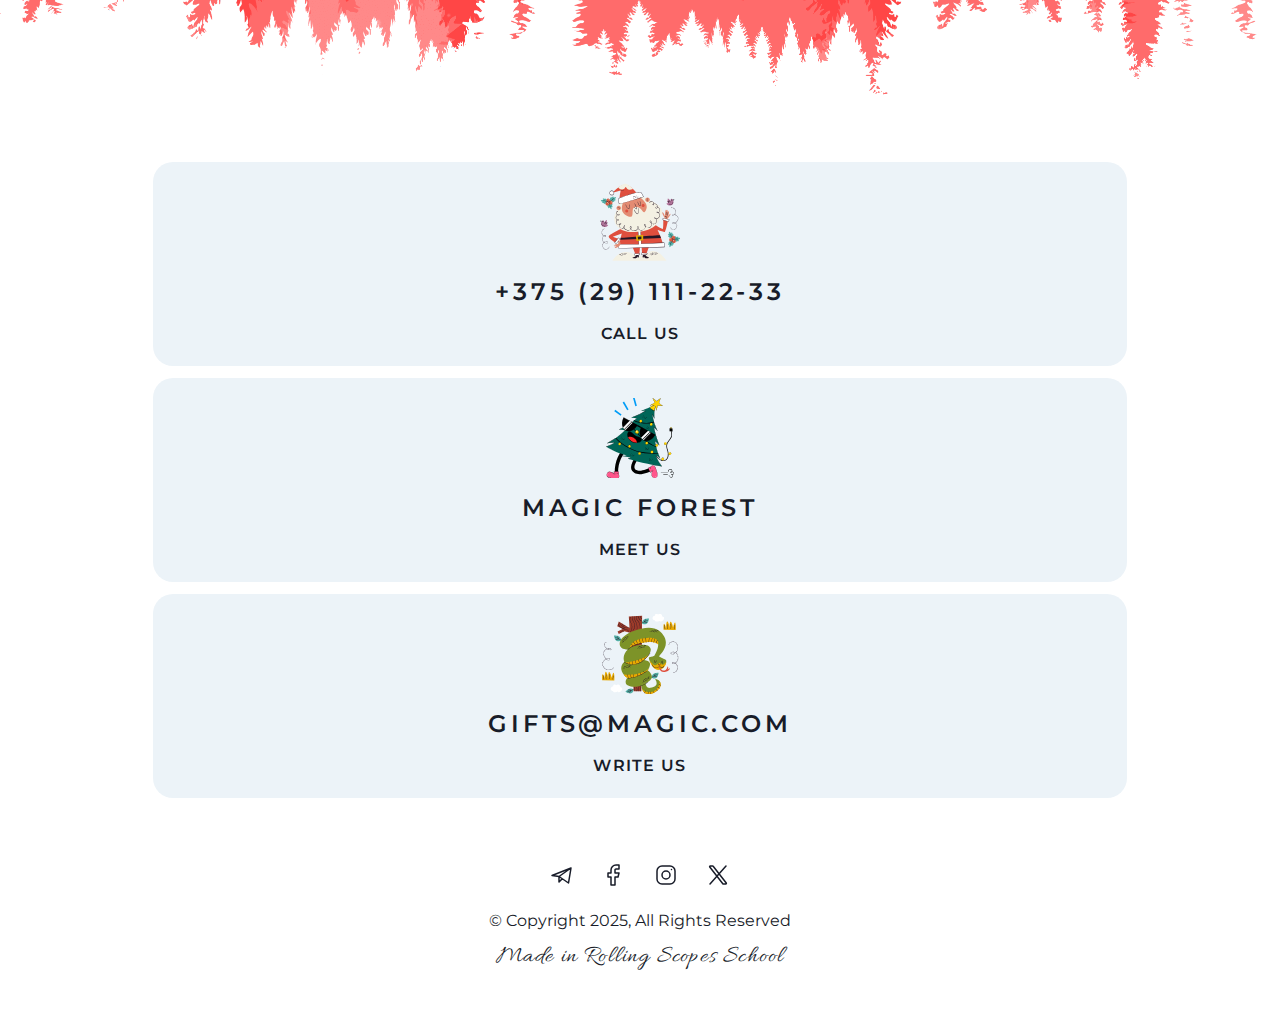
==== commit 8e3cd208: "feat: add correct mail link" ====
--- a/christmas-shop/home/index.html
+++ b/christmas-shop/home/index.html
@@ -33,9 +33,6 @@
             <li class="nav-li"><a class="nav-link" href="#contacts">Contacts</a></li>
           </ul>
         </nav>
-        <button class="burger">
-          <img src="../assets/icons/burger.svg" alt="menu">
-        </button>
       </header>
       <div class="background-wrapper">
         <div class="hero-wrapper">
@@ -59,7 +56,7 @@
               gifts that will help you improve your life.
             </div>
           </div>
-          <img src="../assets/images/image-about-block.png" alt="image-about" class="about-image">
+          <img src="../assets/images/image-about-block.png" alt="image-about">
         </div>
         <div class="slider-wrapper">
           <div class="font-second-family">Become Happier!</div>
@@ -157,7 +154,7 @@
               <span class="font-header-two">Magic forest</span>
               <span class="font-five">Meet us</span>
             </a>
-            <a class="footer-contact" href="https://www.mail.com/" rel="noreferrer" target="_blank">
+            <a class="footer-contact" href="mailto:someone@example.com">
               <span class="footer-icon-write-us"></span>
               <span class="font-header-two">gifts@magic.com</span>
               <span class="font-five">Write us</span>
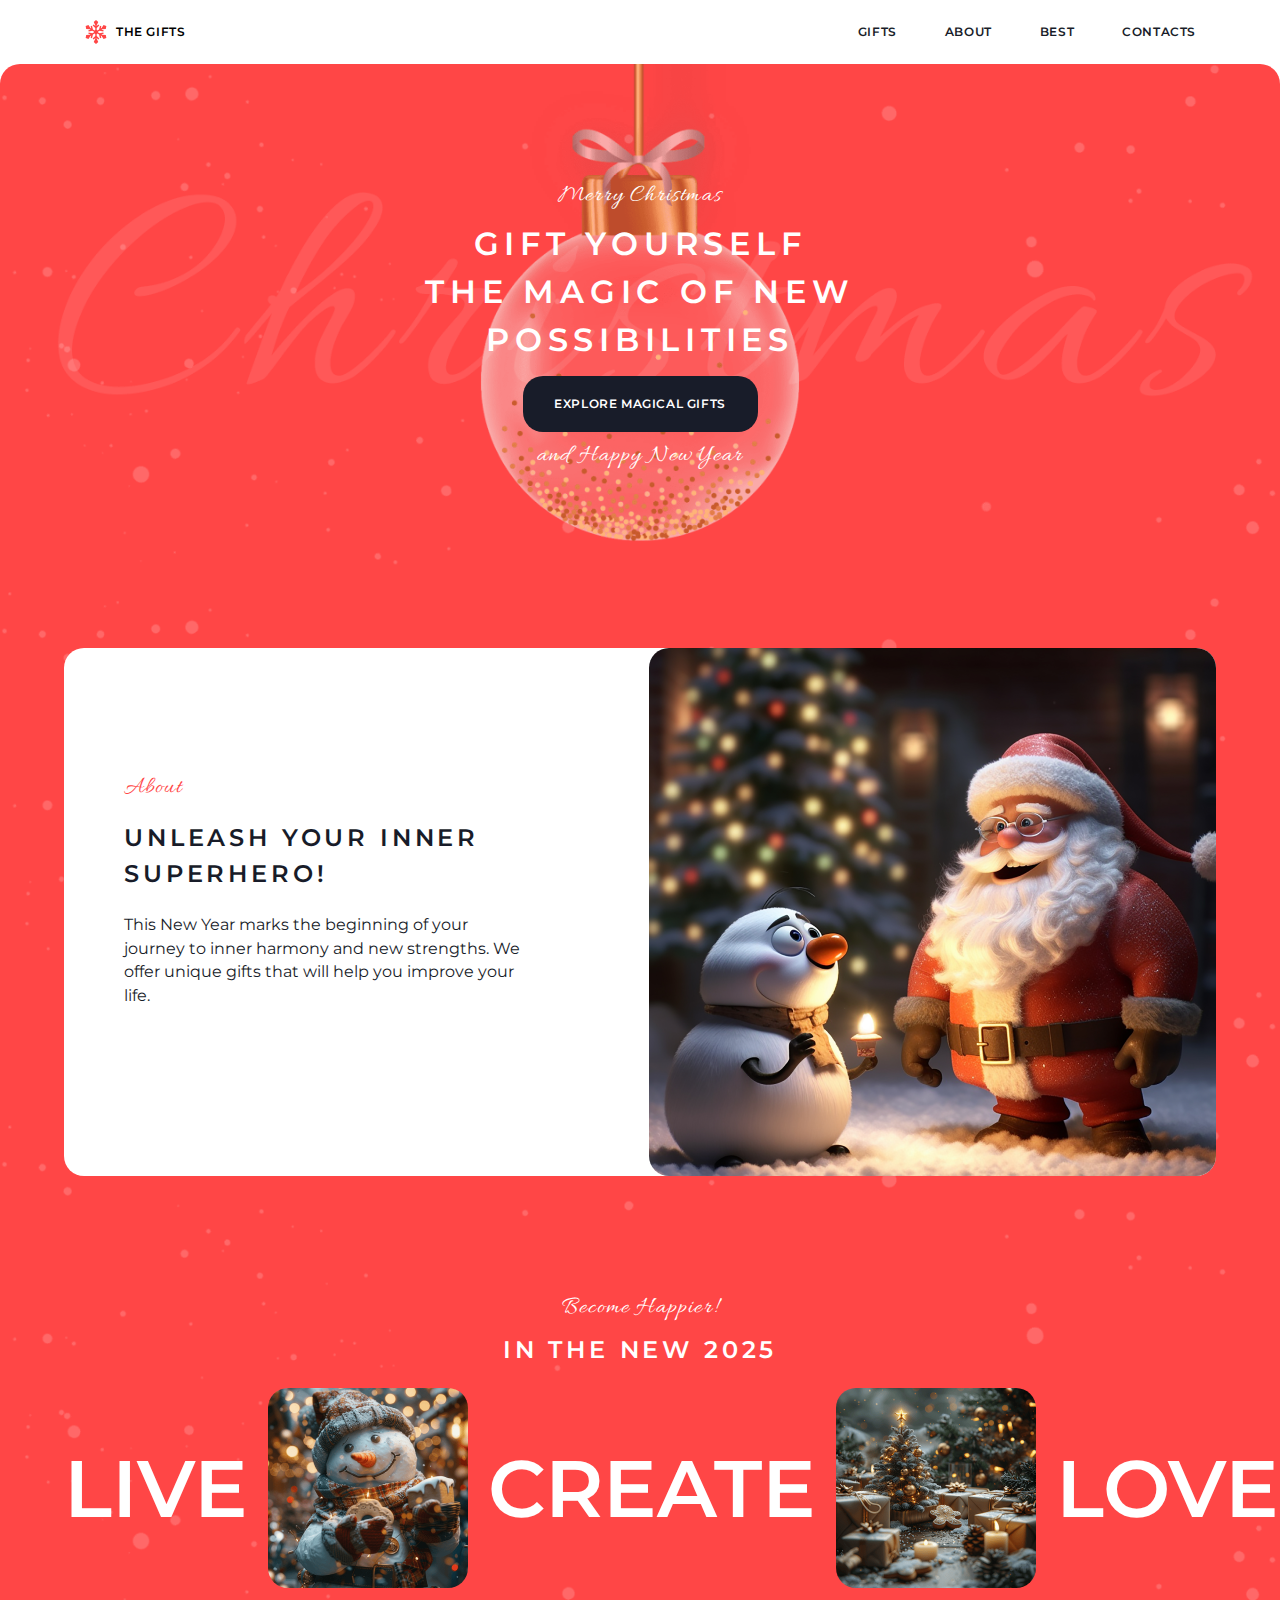
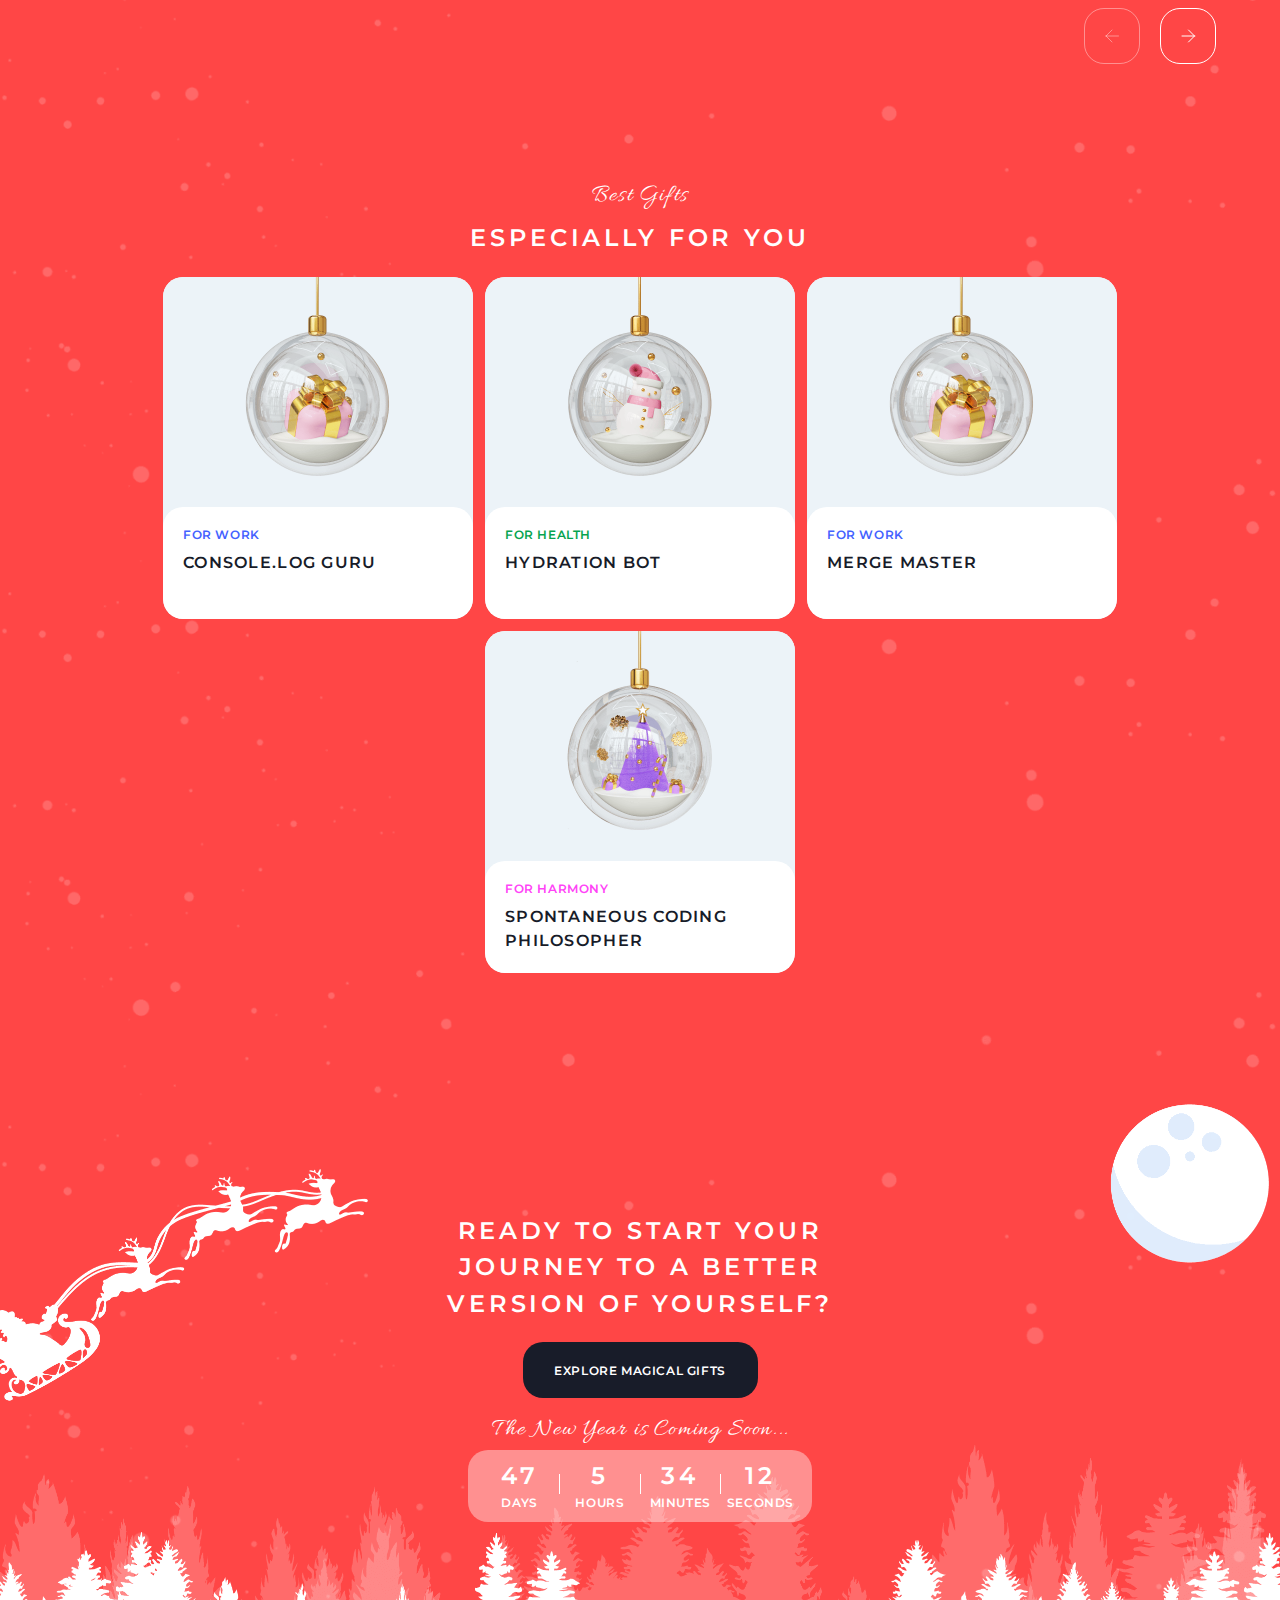
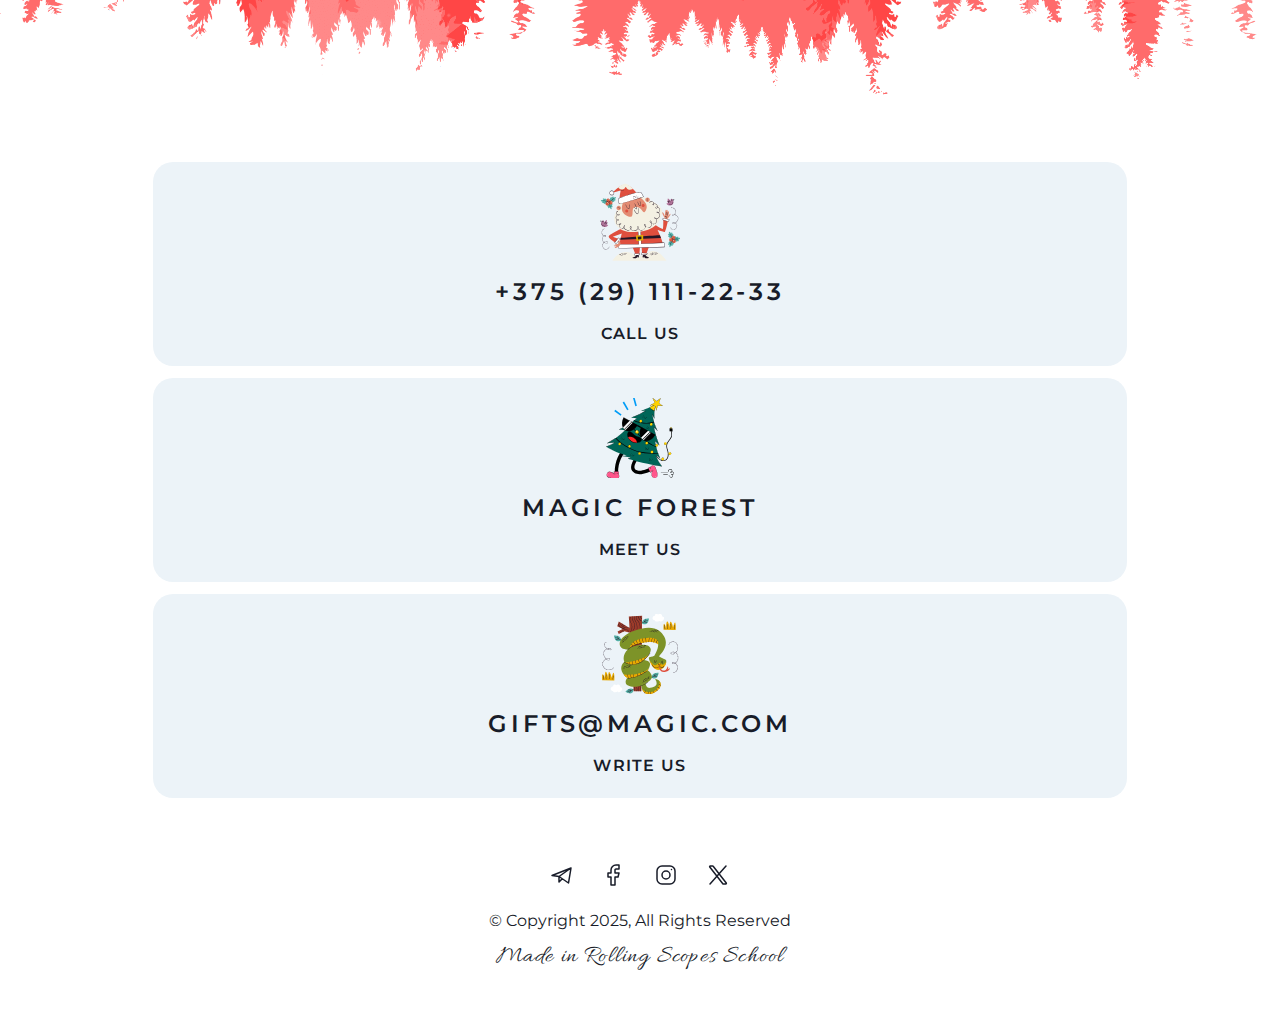
==== commit 75decf75: "Merge branch 'christmas-shop' into christmas-shop-part2" ====
--- a/christmas-shop/home/index.html
+++ b/christmas-shop/home/index.html
@@ -33,6 +33,9 @@
             <li class="nav-li"><a class="nav-link" href="#contacts">Contacts</a></li>
           </ul>
         </nav>
+        <button class="burger">
+          <img src="../assets/icons/burger.svg" alt="menu">
+        </button>
       </header>
       <div class="background-wrapper">
         <div class="hero-wrapper">
@@ -56,7 +59,7 @@
               gifts that will help you improve your life.
             </div>
           </div>
-          <img src="../assets/images/image-about-block.png" alt="image-about">
+          <img src="../assets/images/image-about-block.png" alt="image-about" class="about-image">
         </div>
         <div class="slider-wrapper">
           <div class="font-second-family">Become Happier!</div>
--- a/christmas-shop/home/style.css
+++ b/christmas-shop/home/style.css
@@ -500,10 +500,6 @@
   .footer-wrapper {
     padding: 60px 5%;
   }
-
-  .footer-contact {
-    width: 100%;
-  }
 }
 
 @media screen and (min-width: 769px) and (max-width: 1000px) {
@@ -575,3 +571,91 @@
     width: 100%;
   }
 }
+
+
+@media screen and (min-width: 381px) and (max-width: 700px) {
+  .main-wrapper {
+    width: 100vw;
+  }
+
+  .about-wrapper {
+    height: auto;
+    flex-direction: column;
+    margin: 60px 8px 0;
+  }
+
+  .about-image {
+    height: 528px;
+    object-fit: cover;
+    border-radius: 20px;
+  }
+
+  .about-text {
+    padding: 60px 20px;
+  }
+
+  .best-container {
+    padding: 0 35px 0;
+  }
+}
+
+@media screen and (max-width: 380px) {
+  .main-wrapper {
+    width: 100vw;
+  }
+
+  .header-wrapper {
+    margin: 0 8px;
+    padding-bottom: 11px;
+  }
+
+  .nav {
+    display: none;
+  }
+
+  .burger {
+    display: flex;
+    background: #ffffff;
+    border: 0;
+    cursor: pointer;
+    padding: 0;
+  }
+
+  .about-wrapper {
+    height: 880px;
+    flex-direction: column;
+    margin: 60px 8px 0;
+  }
+
+  .about-image {
+    height: 528px;
+    object-fit: cover;
+    border-radius: 20px;
+  }
+
+  .about-text {
+    padding: 60px 20px;
+  }
+
+  .slider-wrapper {
+    padding: 120px 8px 0;
+  }
+
+  .best-container {
+    padding: 0 35px 0;
+  }
+
+  .footer-wrapper {
+    padding: 60px 8px;
+  }
+
+  .footer-contacts {
+    width: 100%;
+    margin: 0 8px;
+    box-sizing: border-box !important;
+  }
+
+  .footer-contact {
+    width: 100%;
+  }
+}
